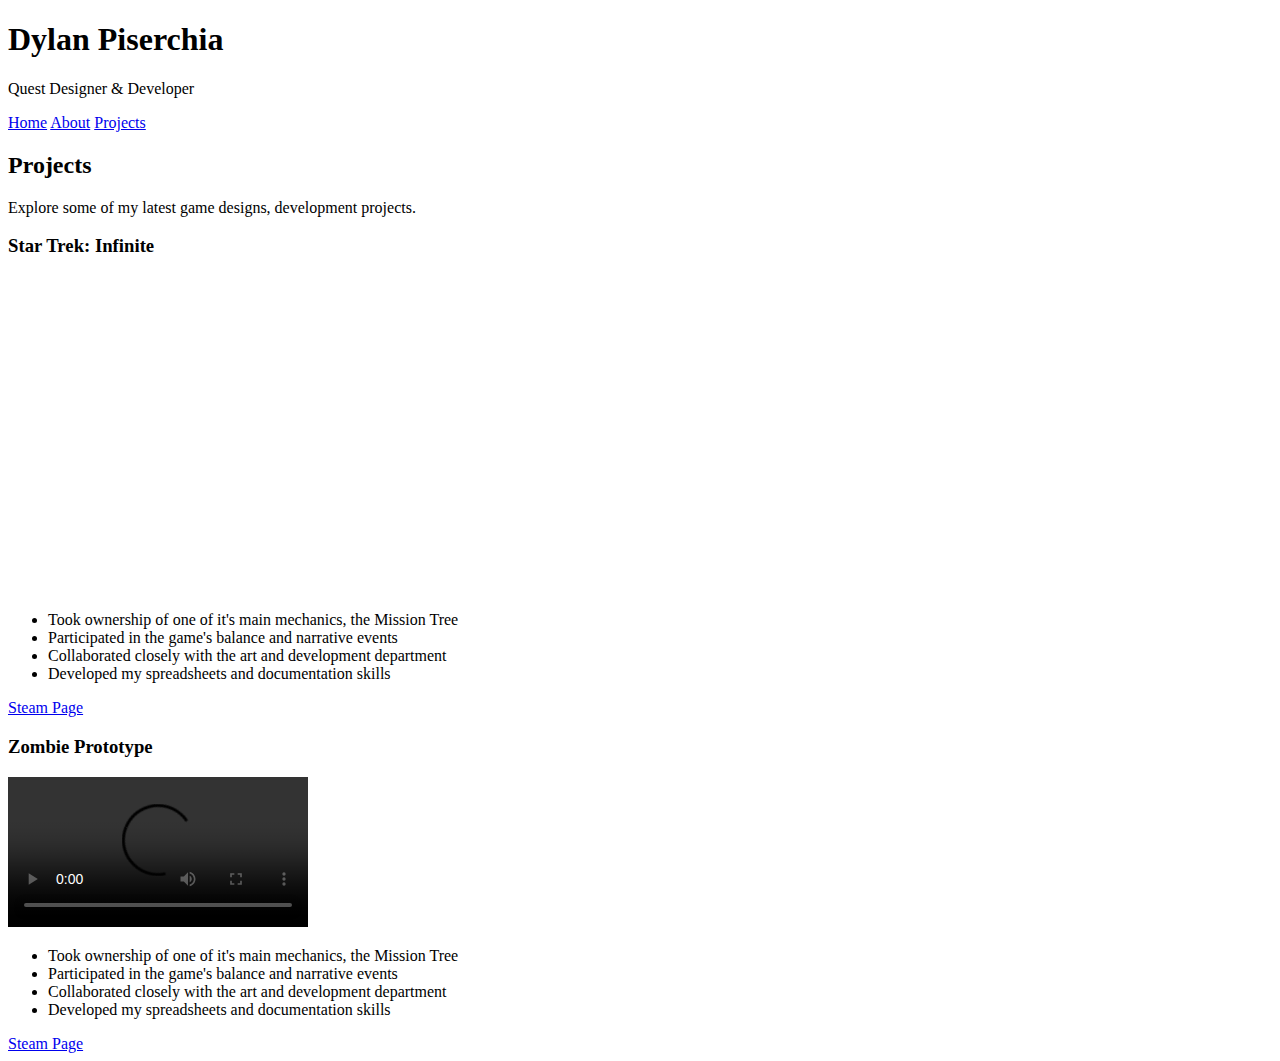
==== projects.html @ 91723033 "Add files via upload" ====
<!DOCTYPE html>
<html lang="en">

<head>
    <meta charset="UTF-8">
    <meta name="viewport" content="width=device-width, initial-scale=1.0">
    <title>Projects | Dylan Piserchia</title>
    <link rel="stylesheet" href="assets/css/styles.css">
</head>

<body>
    <header>
        <h1>Dylan Piserchia</h1>
        <p>Quest Designer & Developer</p>
    </header>
    <nav>
        <a href="index.html">Home</a>
        <a href="about.html">About</a>
        <a href="projects.html">Projects</a>
    </nav>
    <main>
        <section>
            <h2>Projects</h2>
            <p>Explore some of my latest game designs, development projects.</p>

            <!-- Star Trek Infinite -->
            <div class="project-card">
                <h3>Star Trek: Infinite</h3>
                <iframe width="560" height="315" src="https://www.youtube.com/embed/0PNry7vIs6w"
                    title="YouTube video player" frameborder="0"
                    allow="accelerometer; autoplay; clipboard-write; encrypted-media; gyroscope; picture-in-picture"
                    allowfullscreen>
                </iframe>

                <p class="project-description">
                <ul>
                    <li>Took ownership of one of it's main mechanics, the Mission Tree</li>
                    <li>Participated in the game's balance and narrative events</li>
                    <li>Collaborated closely with the art and development department</li>
                    <li>Developed my spreadsheets and documentation skills</li>
                </ul>
                </p>
                <a href="https://store.steampowered.com/app/1622900/Star_Trek_Infinite/" target="_blank">Steam Page</a>
            </div>

            <!-- Prototypes -->
            <div class="project-card">
                <h3>Zombie Prototype</h3>
                <video src="assets/videos\proto_01.mp4" controls class="project-video"></video>

                <p class="project-description">
                <ul>
                    <li>Took ownership of one of it's main mechanics, the Mission Tree</li>
                    <li>Participated in the game's balance and narrative events</li>
                    <li>Collaborated closely with the art and development department</li>
                    <li>Developed my spreadsheets and documentation skills</li>
                </ul>
                </p>
                <a href="https://store.steampowered.com/app/1622900/Star_Trek_Infinite/" target="_blank">Steam Page</a>
            </div>

            <!-- Duplicate project-card div for additional projects -->
        </section>
    </main>
</body>

</html>
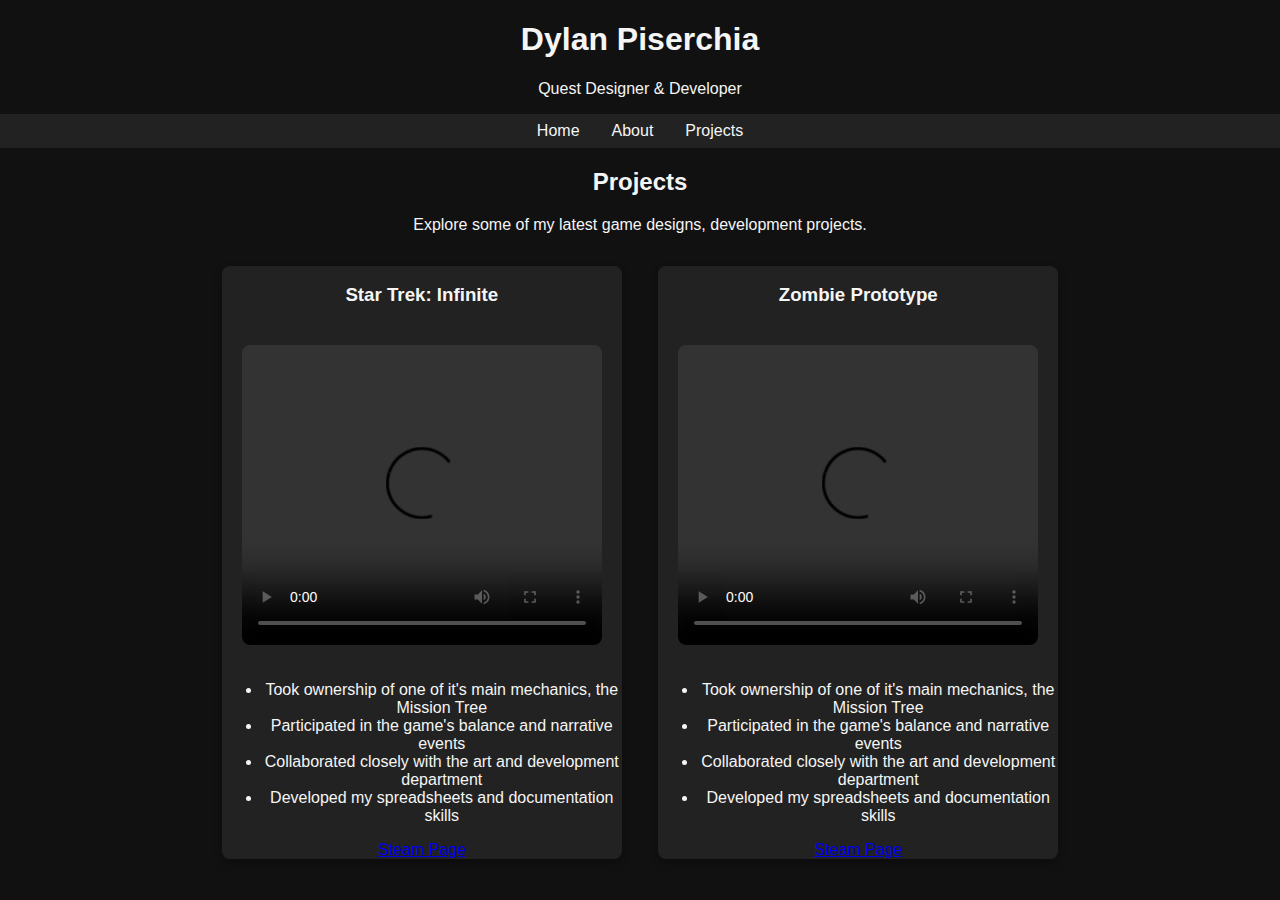
==== commit f8f298ea: "general tweaks" ====
--- a/projects.html
+++ b/projects.html
@@ -26,12 +26,9 @@
             <!-- Star Trek Infinite -->
             <div class="project-card">
                 <h3>Star Trek: Infinite</h3>
-                <iframe width="560" height="315" src="https://www.youtube.com/embed/0PNry7vIs6w"
-                    title="YouTube video player" frameborder="0"
-                    allow="accelerometer; autoplay; clipboard-write; encrypted-media; gyroscope; picture-in-picture"
-                    allowfullscreen>
-                </iframe>
-
+                <div class="video-container">
+                    <video id="myVideo" src="assets/videos/STI_Trailer.mp4" controls></video>
+                </div>
                 <p class="project-description">
                 <ul>
                     <li>Took ownership of one of it's main mechanics, the Mission Tree</li>
@@ -46,8 +43,10 @@
             <!-- Prototypes -->
             <div class="project-card">
                 <h3>Zombie Prototype</h3>
-                <video src="assets/videos\proto_01.mp4" controls class="project-video"></video>
 
+                <div class="video-container">
+                    <video id="myVideo" src="assets/videos/proto_01.mp4" controls></video>
+                </div>
                 <p class="project-description">
                 <ul>
                     <li>Took ownership of one of it's main mechanics, the Mission Tree</li>
--- a/assets/css/styles.css
+++ b/assets/css/styles.css
@@ -0,0 +1,108 @@
+/* General styles */
+body {
+    font-family: Arial, sans-serif;
+    background-color: #111;
+    color: #f5f5f5;
+    margin: 0;
+    padding: 0;
+    text-align: center;
+}
+
+/* Header styles */
+.main-header {
+    padding: 2em 0;
+    background-color: #222;
+    color: #ff5555;
+}
+.main-header h1 {
+    font-size: 3em;
+    margin: 0;
+}
+.main-header p {
+    font-size: 1.2em;
+    color: #ccc;
+}
+
+/* Projects gallery section */
+.projects-gallery {
+    padding: 2em;
+}
+.projects-gallery h2 {
+    font-size: 2em;
+    margin-bottom: 1em;
+    color: #ff5555;
+}
+
+/* Project card styles */
+.project-card {
+    display: inline-block;
+    width: 400px;
+    margin: 1em;
+    background-color: #222;
+    border-radius: 8px;
+    overflow: hidden;
+    box-shadow: 0 4px 8px rgba(0, 0, 0, 0.3);
+    transition: transform 0.2s ease;
+}
+.project-card:hover {
+    transform: scale(1.05);
+}
+
+/* Project thumbnail */
+.project-thumbnail {
+    width: 100%;
+    height: 300px;
+    object-fit: cover;
+}
+
+/* Project caption */
+.project-caption {
+    padding: 0.5em;
+    font-size: 1em;
+    color: #ccc;
+}
+
+nav {
+    display: flex;
+    justify-content: center;
+    background-color: #222;
+    padding: 0.5em;
+}
+nav a {
+    color: #f5f5f5;
+    margin: 0 1em;
+    text-decoration: none;
+}
+
+.skills-list, .contact-list {
+    list-style-type: none;
+    padding: 0;
+}
+.skills-list li, .contact-list li {
+    padding: 0.5em 0;
+    color: #f5f5f5;
+}
+.contact-list a {
+    color: #ff5555;
+    text-decoration: none;
+}
+.contact-list a:hover {
+    text-decoration: underline;
+}
+
+/* Basic video styling */
+.video-container {
+    display: flex;
+    justify-content: center;
+    align-items: center;
+    padding: 20px;
+}
+
+#myVideo {
+    width: 400px;
+    height: 300px;
+    border-radius: 8px;
+    cursor: pointer;
+    transition: all 0.4s ease;  /* Smooth transition for expansion */
+}
+
